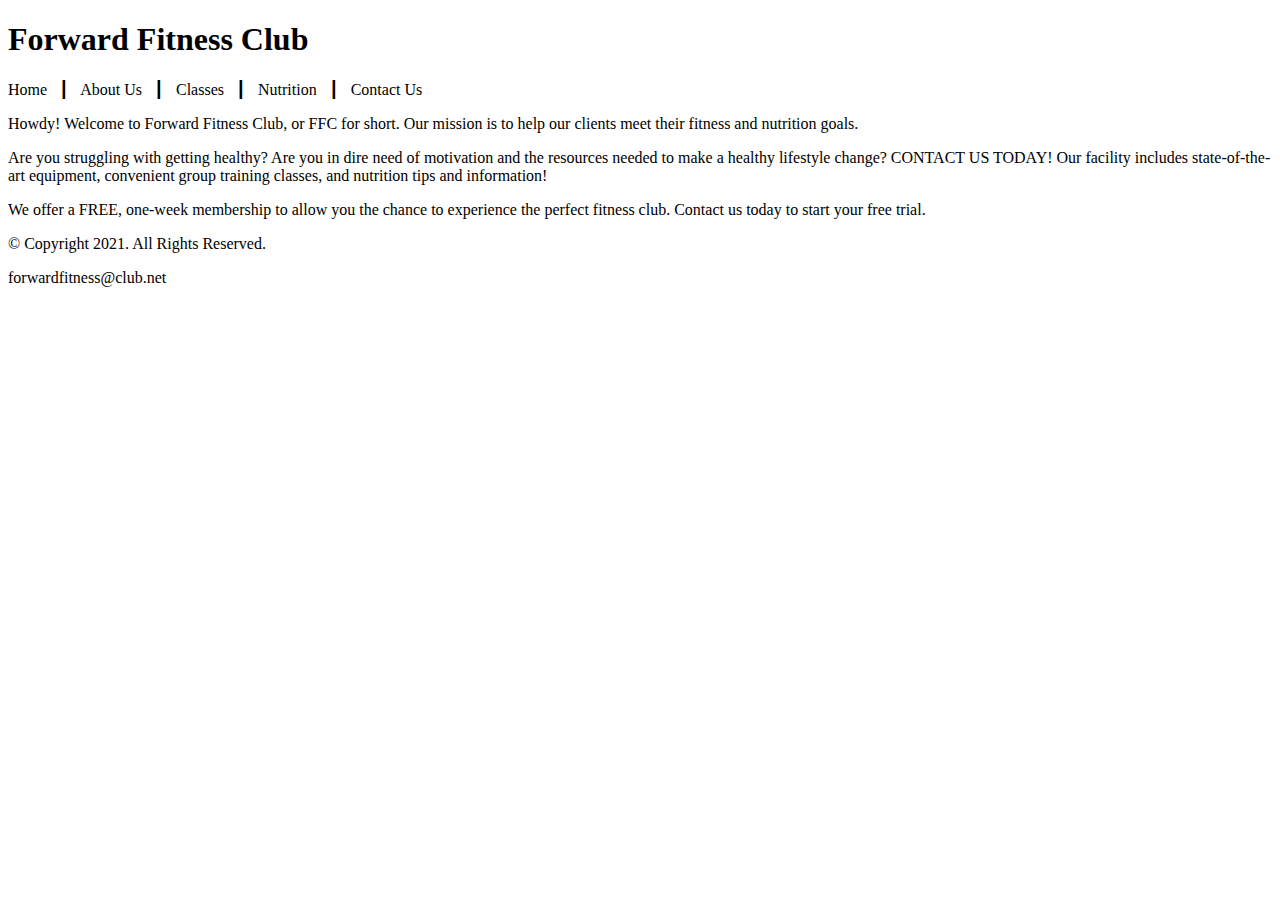
==== fitness/index.html @ 08a8c1e8 "Delete one index.html and added another" ====
<!DOCTYPE html>
<!-- This website template was created by: Montel Morton for ISM 5994-->
<html lang="en">
    <head>
        <title>Forward Fitness Club</title>
        <meta charset="utf-8">
    </head>
    <body>
        <!-- Use the header area for the website name or logo-->
        <header>
            <h1>Forward Fitness Club</h1>
        </header>

        <!-- Use the nav location to add hyperlinks to other pages within the website-->
        <nav>
            <p>
               Home &nbsp; &#9475; &nbsp;
               About Us &nbsp; &#9475; &nbsp;
               Classes &nbsp; &#9475; &nbsp;
               Nutrition &nbsp; &#9475; &nbsp;
               Contact Us 
            </p>
        </nav>

        <!-- Use the main field to add the main content of the webpage-->
        <main>
            <p>Howdy! Welcome to Forward Fitness Club, or FFC for short. Our mission is to help our clients meet their fitness and nutrition goals. </p>

            <p>Are you struggling with getting healthy? Are you in dire need of motivation and the resources needed to make a healthy lifestyle change? CONTACT US TODAY! Our facility includes state-of-the-art equipment, convenient group training classes, and nutrition tips and information! </p>

            <p>We offer a FREE, one-week membership to allow you the chance to experience the perfect fitness club. Contact us today to start your free trial. </p>
            
        </main>

        <!-- Use the footer space to add footer content-->
        <footer>
            <p>&copy; Copyright 2021. All Rights Reserved.</p>
            <p>forwardfitness@club.net</p>    
        </footer>
    </body>
</html>
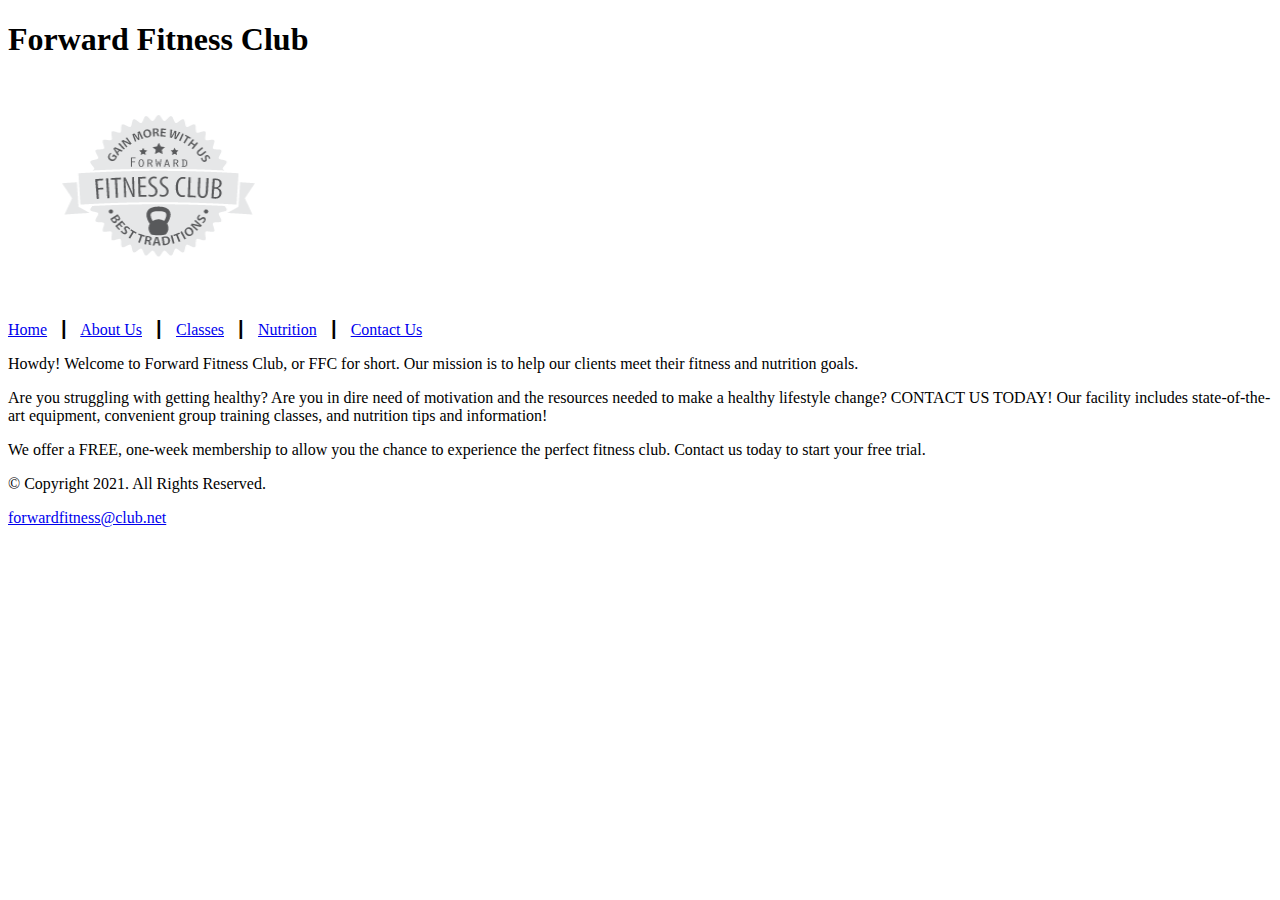
==== commit ef216176: "Getting ready for Chapter 3 homewok" ====
--- a/fitness/index.html
+++ b/fitness/index.html
@@ -6,36 +6,40 @@
         <meta charset="utf-8">
     </head>
     <body>
-        <!-- Use the header area for the website name or logo-->
-        <header>
-            <h1>Forward Fitness Club</h1>
-        </header>
+        <div id="container">
+            <!-- Use the header area for the website name or logo-->
+            <header>
+                <h1>Forward Fitness Club</h1>
+                <a href="index.html"><img src="images/forward-fitness-logo.png" alt="Forward Fitness Club logo" height="220" width="297"></a>
+            </header>
 
-        <!-- Use the nav location to add hyperlinks to other pages within the website-->
-        <nav>
-            <p>
-               Home &nbsp; &#9475; &nbsp;
-               About Us &nbsp; &#9475; &nbsp;
-               Classes &nbsp; &#9475; &nbsp;
-               Nutrition &nbsp; &#9475; &nbsp;
-               Contact Us 
-            </p>
-        </nav>
+            <!-- Use the nav location to add hyperlinks to other pages within the website-->
+            <nav>
+                <p>
+                    <a href="index.html">Home</a> &nbsp; &#9475; &nbsp;
+                    <a href="about.html">About Us</a> &nbsp; &#9475; &nbsp;
+                    <a href="classes.html">Classes</a> &nbsp; &#9475; &nbsp;
+                    <a href="nutrition.html">Nutrition</a> &nbsp; &#9475; &nbsp;
+                    <a href="contact.html">Contact Us</a>      
+                </p>
+            </nav>
 
-        <!-- Use the main field to add the main content of the webpage-->
-        <main>
-            <p>Howdy! Welcome to Forward Fitness Club, or FFC for short. Our mission is to help our clients meet their fitness and nutrition goals. </p>
+            <!-- Use the main field to add the main content of the webpage-->
+            <main>
+                <div id="intro">
+                    <p>Howdy! Welcome to Forward Fitness Club, or FFC for short. Our mission is to help our clients meet their fitness and nutrition goals. </p>
 
-            <p>Are you struggling with getting healthy? Are you in dire need of motivation and the resources needed to make a healthy lifestyle change? CONTACT US TODAY! Our facility includes state-of-the-art equipment, convenient group training classes, and nutrition tips and information! </p>
+                    <p>Are you struggling with getting healthy? Are you in dire need of motivation and the resources needed to make a healthy lifestyle change? CONTACT US TODAY! Our facility includes state-of-the-art equipment, convenient group training classes, and nutrition tips and information! </p>
 
-            <p>We offer a FREE, one-week membership to allow you the chance to experience the perfect fitness club. Contact us today to start your free trial. </p>
-            
-        </main>
+                    <p>We offer a FREE, one-week membership to allow you the chance to experience the perfect fitness club. Contact us today to start your free trial. </p>
+                </div>
+            </main>
 
-        <!-- Use the footer space to add footer content-->
-        <footer>
-            <p>&copy; Copyright 2021. All Rights Reserved.</p>
-            <p>forwardfitness@club.net</p>    
-        </footer>
+            <!-- Use the footer space to add footer content-->
+            <footer>
+                <p>&copy; Copyright 2021. All Rights Reserved.</p>
+                <p><a href="mailto:forwardfitness@club.net">forwardfitness@club.net</a></p>    
+            </footer>
+        </div>
     </body>
 </html>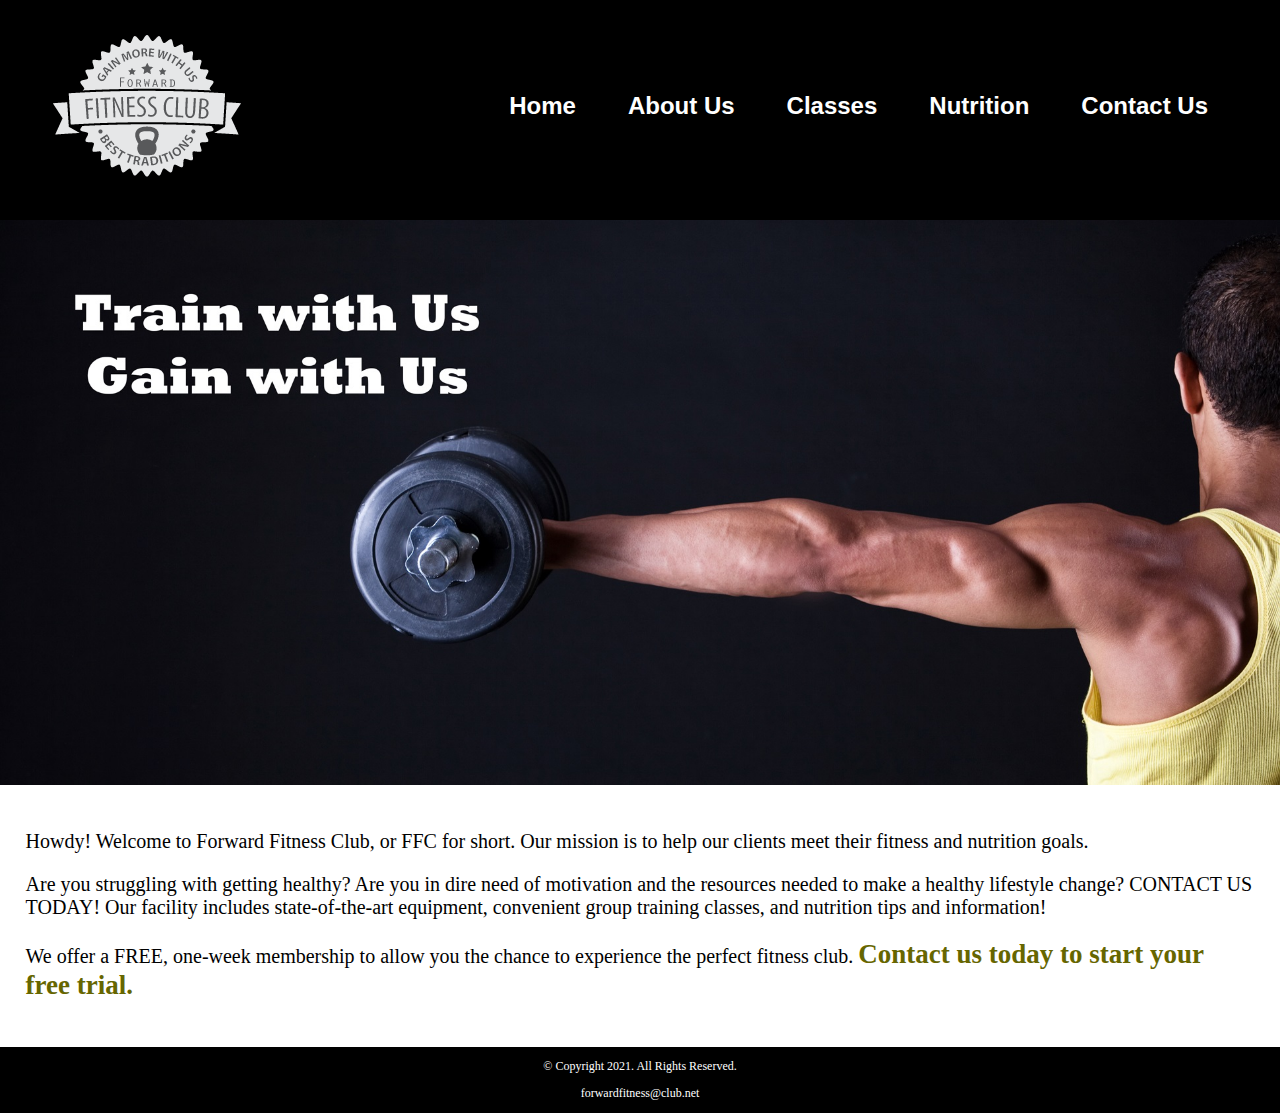
==== commit eb2c4d81: "Chapter 4" ====
--- a/fitness/index.html
+++ b/fitness/index.html
@@ -4,25 +4,30 @@
     <head>
         <title>Forward Fitness Club</title>
         <meta charset="utf-8">
+        <link rel="stylesheet" href="css/styles.css">    
     </head>
     <body>
         <div id="container">
             <!-- Use the header area for the website name or logo-->
             <header>
-                <h1>Forward Fitness Club</h1>
-                <a href="index.html"><img src="images/forward-fitness-logo.png" alt="Forward Fitness Club logo" height="220" width="297"></a>
+                <a href="index.html"><img src="images/forward-fitness-logo.png" alt="Forward Fitness Club logo"></a>
             </header>
 
             <!-- Use the nav location to add hyperlinks to other pages within the website-->
             <nav>
-                <p>
-                    <a href="index.html">Home</a> &nbsp; &#9475; &nbsp;
-                    <a href="about.html">About Us</a> &nbsp; &#9475; &nbsp;
-                    <a href="classes.html">Classes</a> &nbsp; &#9475; &nbsp;
-                    <a href="nutrition.html">Nutrition</a> &nbsp; &#9475; &nbsp;
-                    <a href="contact.html">Contact Us</a>      
-                </p>
+                <ul>
+                    <li><a href="index.html">Home</a></li> 
+                    <li><a href="about.html">About Us</a></li> 
+                    <li><a href="classes.html">Classes</a></li> 
+                    <li><a href="nutrition.html">Nutrition</a></li> 
+                    <li><a href="contact.html">Contact Us</a></li>      
+                </ul>
             </nav>
+
+            <!-- Hero Image-->
+            <div id="hero">
+                <img src="images/hero-image.jpg" alt="left arm extended holding a weight">
+            </div>
 
             <!-- Use the main field to add the main content of the webpage-->
             <main>
@@ -31,7 +36,7 @@
 
                     <p>Are you struggling with getting healthy? Are you in dire need of motivation and the resources needed to make a healthy lifestyle change? CONTACT US TODAY! Our facility includes state-of-the-art equipment, convenient group training classes, and nutrition tips and information! </p>
 
-                    <p>We offer a FREE, one-week membership to allow you the chance to experience the perfect fitness club. Contact us today to start your free trial. </p>
+                    <p>We offer a FREE, one-week membership to allow you the chance to experience the perfect fitness club. <span class="action">Contact us today to start your free trial.</span></p>
                 </div>
             </main>
 
--- a/fitness/css/styles.css
+++ b/fitness/css/styles.css
@@ -0,0 +1,124 @@
+/*
+Author: Montel Morton
+Date: 2/9/2021
+File name: styles.css
+*/
+
+/* CSS Reset */
+body, header, nav, main, footer, h1, div, img {
+    margin: 0;
+    padding: 0;
+    border: 0;
+}
+
+/* Style rules for body and images */
+body {
+    background-color:#000;
+}
+
+img {
+    max-width: 100%;
+    display: block;
+}
+
+/* Style rule for header */
+header {
+    width: 25%;
+    float: left;
+}
+
+/* Style rule for navigation */
+nav {
+    width: 70%;
+    float: right;
+    margin: 5em 3em 0 0;
+}
+
+nav ul {
+    list-style: none;
+    margin: 0;
+    text-align: right;
+}
+
+nav li {
+    display: inline-block;
+    font-size: 1.5em;
+    font-family: Verdana, Arial, sans-serif;
+    font-weight: bold;
+}
+
+nav li a {
+    display: block;
+    color: #fff;
+    text-align: center;
+    padding: 0.5em 1em;
+    text-decoration: none;
+}
+
+/* Style rules for main */
+main {
+    clear: left;
+    background-color: #fff;
+    padding: 2%;
+    font-size: 1.25em;
+}
+
+.action {
+    font-size: 1.35em;
+    color: #666600;
+    font-weight: bold;
+}
+
+#weights, #cardio, #training { 
+    width: 29%;
+    float: left;
+    margin: 0 2%;
+}
+
+#exercises {
+clear: left;
+border-top: 1px solid #000;
+border-bottom: 1px solid #000;
+background-color: #f2f2f2;
+padding: 1% 2%;
+}
+
+#exercises dt {
+    font-weight: bold;
+}
+
+#exercises dd {
+    padding: 0.5% 1% 2% 0;
+}
+
+.external-link {
+    color:#666600;
+    font-weight: bold;
+    text-decoration: none;
+}
+
+#contact {
+text-align: center;
+}
+
+#contact a {
+    color: #666600;
+    text-decoration: none;
+}
+
+.map {
+    border: 8px solid #000;
+}
+
+/* Style rules for footer content */
+footer p{
+    font-size: 0.75em;
+    text-align: center;
+    color: #fff;
+    padding: 0 1em;
+}
+
+footer p a{
+    color: #fff;
+    text-decoration: none;
+}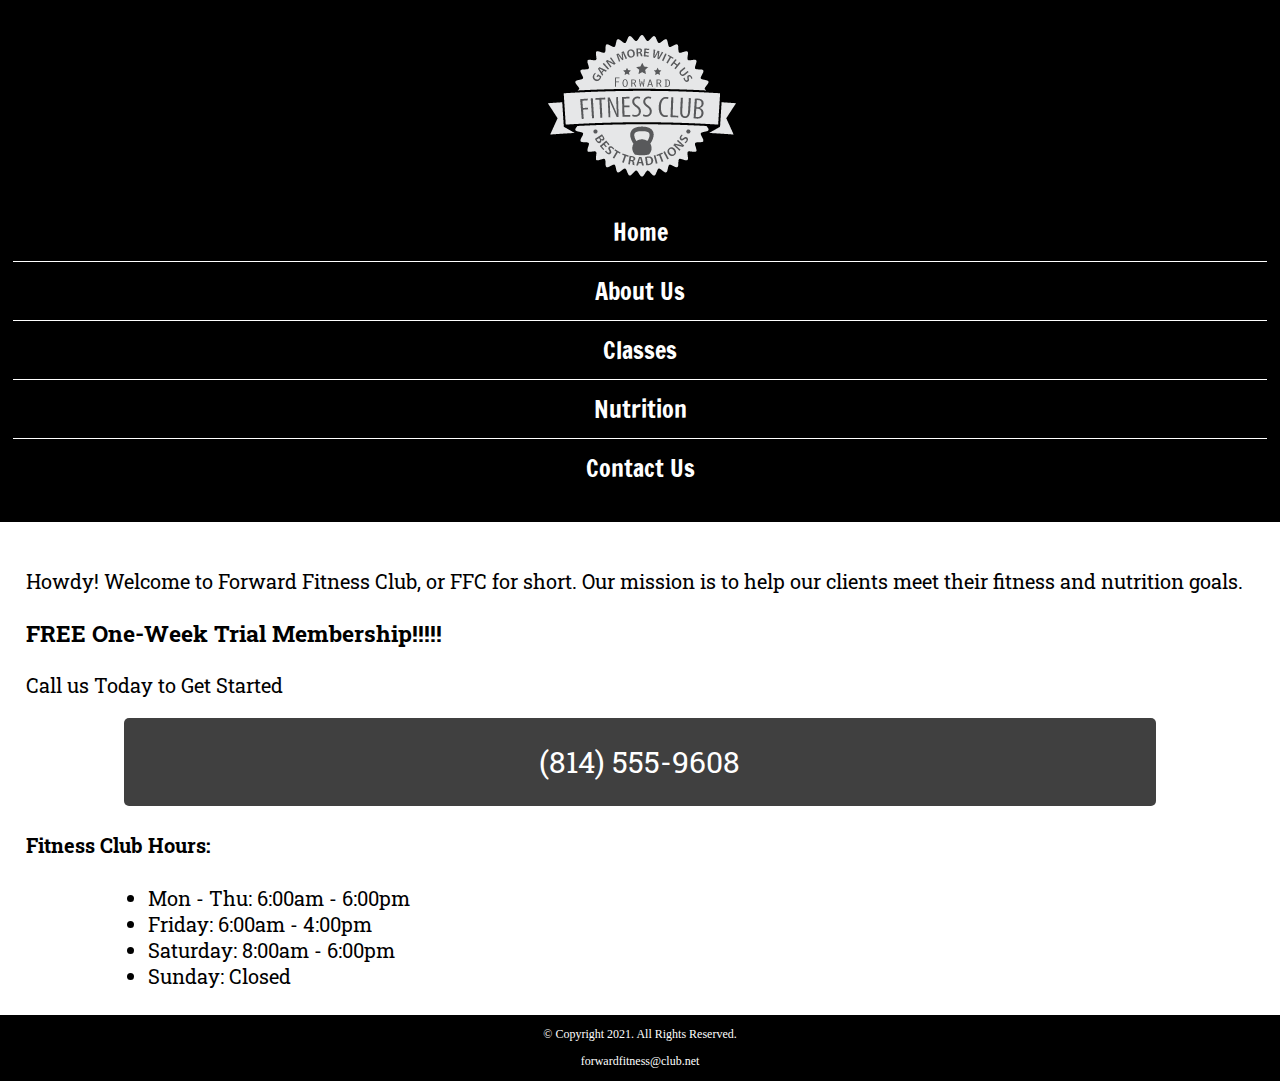
==== commit 9b64dad7: "Chapter 5 edits" ====
--- a/fitness/index.html
+++ b/fitness/index.html
@@ -4,7 +4,9 @@
     <head>
         <title>Forward Fitness Club</title>
         <meta charset="utf-8">
-        <link rel="stylesheet" href="css/styles.css">    
+        <link rel="stylesheet" href="css/styles.css">   
+        <meta name="viewport" content="width=device-width, initial-scale=1.0">
+        <link href="https://fonts.googleapis.com/css2?family=Francois+One&family=Roboto+Slab&display=swap" rel="stylesheet">
     </head>
     <body>
         <div id="container">
@@ -25,13 +27,31 @@
             </nav>
 
             <!-- Hero Image-->
-            <div id="hero">
+            <div id="hero" class="tablet-desktop">
                 <img src="images/hero-image.jpg" alt="left arm extended holding a weight">
             </div>
 
             <!-- Use the main field to add the main content of the webpage-->
             <main>
-                <div id="intro">
+
+                <div class="mobile">
+                    <p>Howdy! Welcome to Forward Fitness Club, or FFC for short. Our mission is to help our clients meet their fitness and nutrition goals. </p>
+                    
+                    <h3>FREE One-Week Trial Membership!!!!!</h3>
+                    <p>Call us Today to Get Started</p>
+                    <p class="tel-link"><a href="tel:8145559608">(814) 555-9608</a></p>
+
+                    <h4>Fitness Club Hours:</h4>
+                    <ul class="hours">
+                        <li>Mon - Thu: 6:00am - 6:00pm</li>
+                        <li>Friday: 6:00am - 4:00pm</li>
+                        <li>Saturday: 8:00am - 6:00pm</li>
+                        <li>Sunday: Closed</li>
+                    </ul>
+
+
+                </div>
+                <div class="tablet-desktop">
                     <p>Howdy! Welcome to Forward Fitness Club, or FFC for short. Our mission is to help our clients meet their fitness and nutrition goals. </p>
 
                     <p>Are you struggling with getting healthy? Are you in dire need of motivation and the resources needed to make a healthy lifestyle change? CONTACT US TODAY! Our facility includes state-of-the-art equipment, convenient group training classes, and nutrition tips and information! </p>
--- a/fitness/css/styles.css
+++ b/fitness/css/styles.css
@@ -5,7 +5,7 @@
 */
 
 /* CSS Reset */
-body, header, nav, main, footer, h1, div, img {
+body, header, nav, main, footer, h1, div, img, ul {
     margin: 0;
     padding: 0;
     border: 0;
@@ -21,47 +21,86 @@
     display: block;
 }
 
+/* Style rules for mobile viewport */
+
 /* Style rule for header */
 header {
-    width: 25%;
-    float: left;
+    position: -webkit-sticky;
+    position: sticky;
+    top: 0;
+    background-color: #000;
+    height: 190px;
+}
+
+header img {
+    margin: 0 auto;
 }
 
 /* Style rule for navigation */
 nav {
-    width: 70%;
-    float: right;
-    margin: 5em 3em 0 0;
+   padding: 1%;
+   margin-bottom: 1%;
 }
 
 nav ul {
-    list-style: none;
-    margin: 0;
-    text-align: right;
+    list-style-type: none;
+    text-align: center;
 }
 
 nav li {
-    display: inline-block;
     font-size: 1.5em;
-    font-family: Verdana, Arial, sans-serif;
-    font-weight: bold;
+    font-family: 'Francois One', sans-serif;
+    border-top: 1px solid #fff;
+}
+
+nav li:first-child{
+    border-top: none;
 }
 
 nav li a {
     display: block;
     color: #fff;
-    text-align: center;
     padding: 0.5em 1em;
     text-decoration: none;
 }
 
+/* Show mobile class, hide tablet-desktop class */
+.mobile {
+    display: block;
+}
+
+.tablet-desktop {
+    display: none;
+}
+
 /* Style rules for main */
 main {
-    clear: left;
     background-color: #fff;
     padding: 2%;
     font-size: 1.25em;
+    font-family: 'Roboto Slab', serif;
 }
+
+.tel-link{
+    background-color: #404040;
+    padding: 2%;
+    margin: 0 auto;
+    width: 80%;
+    text-align: center;
+    border-radius: 5px;
+}
+
+.tel-link a {
+    color: #fff;
+    text-decoration: none;
+    font-size: 1.5em;
+    display: block;
+}
+
+.hours {
+    margin-left: 10%;
+}
+
 
 .action {
     font-size: 1.35em;
@@ -70,26 +109,14 @@
 }
 
 #weights, #cardio, #training { 
-    width: 29%;
-    float: left;
     margin: 0 2%;
 }
 
-#exercises {
-clear: left;
-border-top: 1px solid #000;
-border-bottom: 1px solid #000;
-background-color: #f2f2f2;
-padding: 1% 2%;
+.round {
+    border-radius: 8px;
 }
 
-#exercises dt {
-    font-weight: bold;
-}
 
-#exercises dd {
-    padding: 0.5% 1% 2% 0;
-}
 
 .external-link {
     color:#666600;
@@ -101,13 +128,15 @@
 text-align: center;
 }
 
-#contact a {
+#contact .contact-email-link {
     color: #666600;
     text-decoration: none;
 }
 
 .map {
-    border: 8px solid #000;
+    border: 2px solid #000;
+    width: 95%;
+    height: 50;
 }
 
 /* Style rules for footer content */
@@ -121,4 +150,20 @@
 footer p a{
     color: #fff;
     text-decoration: none;
-}+}
+
+/* #exercises {
+    clear: left;
+    border-top: 1px solid #000;
+    border-bottom: 1px solid #000;
+    background-color: #f2f2f2;
+    padding: 1% 2%;
+    }
+    
+    #exercises dt {
+        font-weight: bold;
+    }
+    
+    #exercises dd {
+        padding: 0.5% 1% 2% 0;
+    } */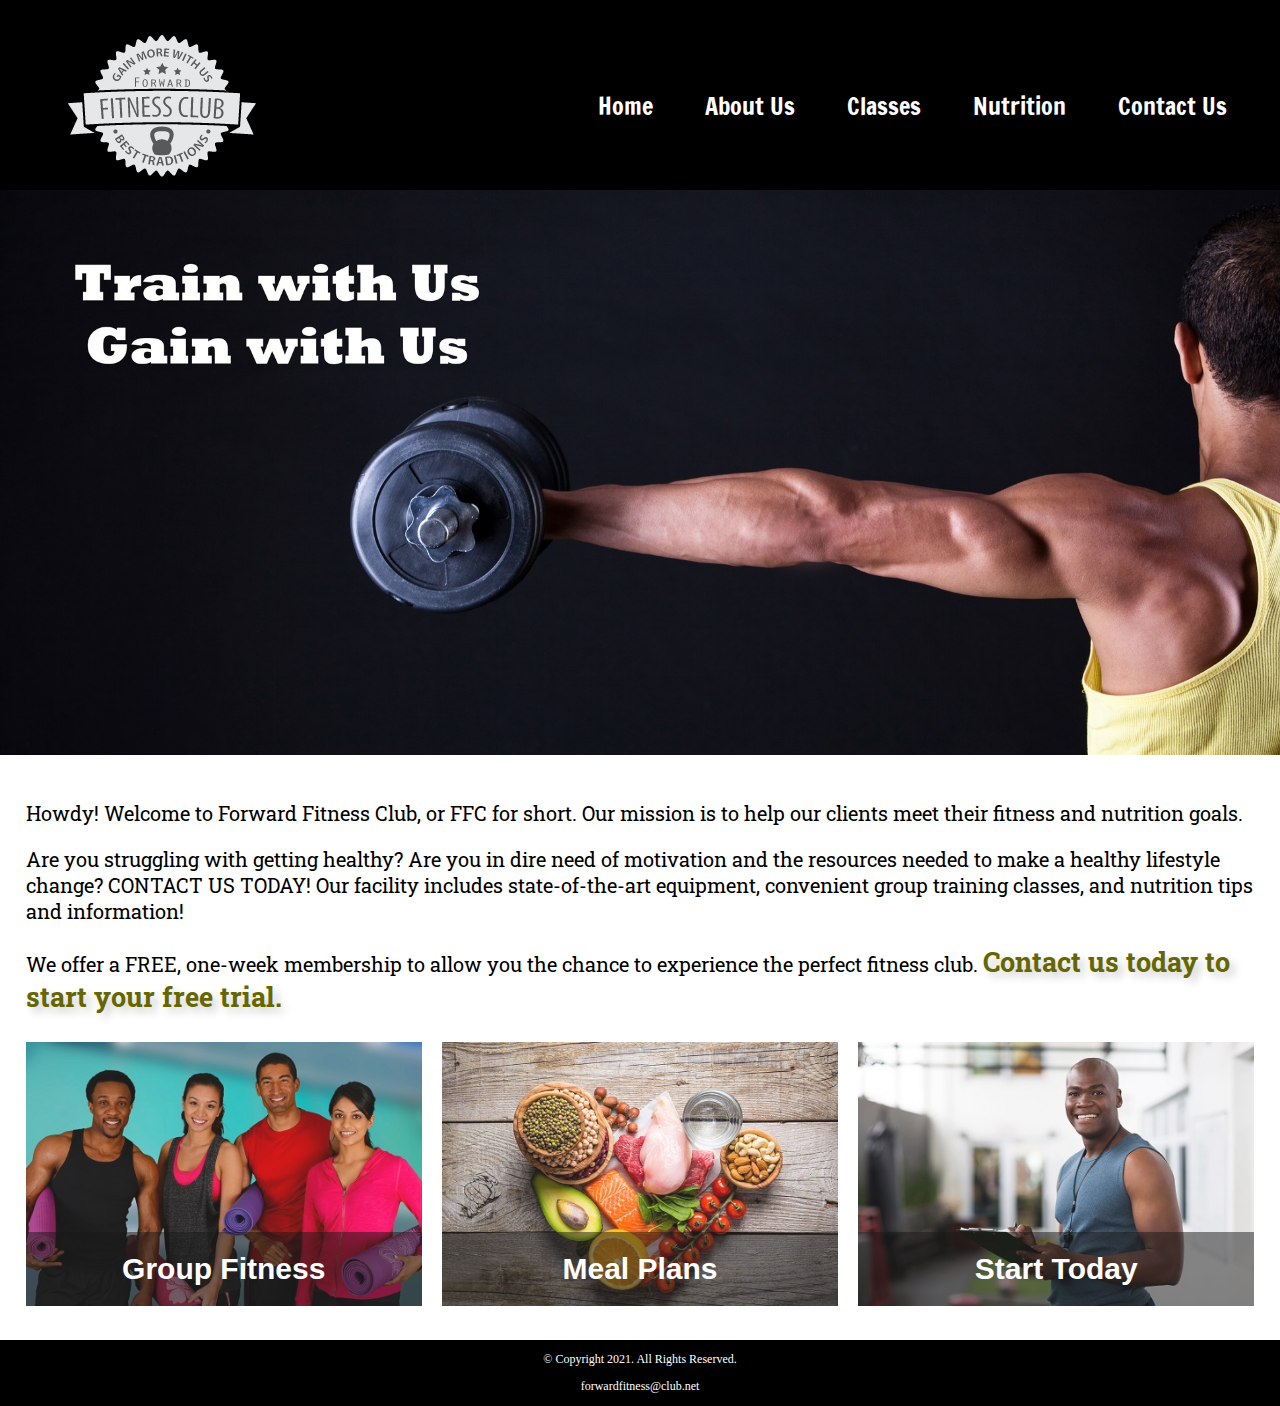
==== commit eec786b1: "Chapter 7" ====
--- a/fitness/index.html
+++ b/fitness/index.html
@@ -7,6 +7,10 @@
         <link rel="stylesheet" href="css/styles.css">   
         <meta name="viewport" content="width=device-width, initial-scale=1.0">
         <link href="https://fonts.googleapis.com/css2?family=Francois+One&family=Roboto+Slab&display=swap" rel="stylesheet">
+        <link rel="shortcut icon" href="images/favicon.ico">
+        <link rel="icon" type="image/png" sizes="32x32" href="images/favicon-32.png">
+        <link rel="apple touch icon" sizes="180x180" href="images/apple-touch-icon.png">
+        <link rel="icon" sizes="192x192" href="images/android-chrome-192.png">
     </head>
     <body>
         <div id="container">
@@ -58,6 +62,24 @@
 
                     <p>We offer a FREE, one-week membership to allow you the chance to experience the perfect fitness club. <span class="action">Contact us today to start your free trial.</span></p>
                 </div>
+
+                <div class="grid">
+                    <figure class="frame">
+                        <a href="classes.html"><img src="images/fitness-group.jpg" alt="group of fitness people"></a>
+                        <figcaption class="pic-text">Group Fitness</figcaption>
+                    </figure>
+
+                    <figure class="frame">
+                        <a href="nutrition.html"><img src="images/food-heart.jpg" alt="healthy food in the shape of a heart"></a>
+                        <figcaption class="pic-text">Meal Plans</figcaption>
+                    </figure>
+
+                    <figure class="frame">
+                        <a href="contact.html"><img src="images/personal-trainer.jpg" alt="personal trainer with a clipboard"></a>
+                        <figcaption class="pic-text">Start Today</figcaption>
+                    </figure>
+
+                </div>
             </main>
 
             <!-- Use the footer space to add footer content-->
--- a/fitness/css/styles.css
+++ b/fitness/css/styles.css
@@ -5,7 +5,7 @@
 */
 
 /* CSS Reset */
-body, header, nav, main, footer, h1, div, img, ul {
+body, header, nav, main, footer, h1, div, img, ul, figure, figcaption, section, article, aside {
     margin: 0;
     padding: 0;
     border: 0;
@@ -21,12 +21,15 @@
     display: block;
 }
 
+/* Style rule for box sizing applies to all elements */
+* {
+    box-sizing: border-box;
+}
+
 /* Style rules for mobile viewport */
 
 /* Style rule for header */
 header {
-    position: -webkit-sticky;
-    position: sticky;
     top: 0;
     background-color: #000;
     height: 190px;
@@ -81,6 +84,30 @@
     font-family: 'Roboto Slab', serif;
 }
 
+.mobile h3 {
+    text-shadow: 5px 5px 8px #ccc;
+}
+
+article {
+    padding: 2%;
+}
+
+article h3 {
+    text-align: center;
+}
+
+article img {
+    margin: 0 auto;
+}
+
+article ul {
+    margin-left: 10%;
+}
+
+article:nth-of-type(2) {
+    background-color: rgba(204, 204, 204, 0.3)
+}
+
 .tel-link{
     background-color: #404040;
     padding: 2%;
@@ -101,11 +128,30 @@
     margin-left: 10%;
 }
 
-
 .action {
     font-size: 1.35em;
     color: #666600;
     font-weight: bold;
+    text-shadow: 5px 5px 8px #ccc;
+}
+
+.frame {
+    position: relative;
+    max-width: 450px;
+    margin: 2% auto;
+}
+
+.pic-text {
+    position: absolute;
+    bottom: 0;
+    background: rgba(0, 0, 0, 0.5);
+    color: #fff;
+    width: 100%;
+    padding: 20px;
+    text-align: center;
+    font-family: Verdana, Arial, sans-serif;
+    font-size: 1.5em;
+    font-weight: bold;
 }
 
 #weights, #cardio, #training { 
@@ -115,8 +161,6 @@
 .round {
     border-radius: 8px;
 }
-
-
 
 .external-link {
     color:#666600;
@@ -136,7 +180,7 @@
 .map {
     border: 2px solid #000;
     width: 95%;
-    height: 50;
+    height: 50%;
 }
 
 /* Style rules for footer content */
@@ -152,12 +196,75 @@
     text-decoration: none;
 }
 
-/* #exercises {
-    clear: left;
-    border-top: 1px solid #000;
-    border-bottom: 1px solid #000;
-    background-color: #f2f2f2;
-    padding: 1% 2%;
+/* Media Query for Tablet Viewport*/
+@media screen and (min-width: 630px), print {
+    /* Tablet Viewport: Show tablet-desktop class, hide mobile class */
+    .tablet-desktop {
+        display: block;
+    }       
+
+    .mobile {
+        display: none;
+    }
+
+    /* Tablet Viewport: Style rule for header */
+    header {
+        padding-bottom: 2%;
+    }
+
+    /* Tablet Viewport: Style rules for nav area */
+    nav li {
+        border-top: none;
+        display: inline-block;
+        border-right: 1px solid #fff;
+    }
+
+    nav li:last-child {
+        border-right: none;
+    }
+
+    nav li a {
+        padding: 0.1em 0.75em;
+    }
+
+    /* Tablet Viewport: Style rules for main content area */
+    main ul {
+        margin: 0 0 4% 10%;
+    }
+    
+    .grid {
+        display: grid;
+        grid-template-columns: auto auto auto;
+        grid-gap: 20px;
+    }
+
+    .pic-text {
+        font-size: 1em;
+        padding: 10px;
+    }
+
+    aside {
+        text-align: center;
+        font-size: 1.25em;
+        font-style: italic;
+        font-weight: bold;
+        padding: 2%;
+        background-color: rgba(204, 204, 204, 0.5);
+        box-shadow: 5px 5px 8px #000;
+        text-shadow: 5px 5px 5px #b3b3b3;
+        border-radius: 0 15px;
+    }
+
+    .grid-item4 {
+        grid-column: 1 / span 3;
+    }
+
+    #exercises {
+        border-top: 1px solid #000;
+        border-bottom: 1px solid #000;
+        background-color: #f2f2f2;
+        background: linear-gradient(to right, #ccc, #fff);
+        padding: 1% 2%;
     }
     
     #exercises dt {
@@ -166,4 +273,103 @@
     
     #exercises dd {
         padding: 0.5% 1% 2% 0;
-    } */+    }
+
+    .tel-num {
+        font-size: 1.25em;
+    }
+
+    .map {
+        width: 600px;
+        height: 450px;
+    }
+
+}
+
+/* Media Query for Desktop Viewport */
+@media screen and (min-width: 1015px), print {
+    /* Desktop Viewport: Style rule for header */
+    header {
+        width: 25%;
+        float: left;
+        padding-bottom: 0;
+    }
+
+    /* Desktop Viewport: Style rules for nav area */
+    nav {
+        float: right;
+        width: 70%;
+        margin: 4em 1em 0 0;
+    }
+    
+    nav ul {
+        text-align: right;
+    }
+
+    nav li {
+        border: none;
+    }
+
+    nav li a {
+        padding: 0.5em 1em;
+    }
+
+    nav li a:hover {
+        color: #000;
+        background-color: #fff;
+    }
+    /* Desktop Viewport: Style rules for main content */
+    main {
+        clear: left;
+    }
+
+    main h1 {
+        font-size: 1.8em;
+    }
+
+    article h3 {
+        font-size: 1.75em;
+    }
+
+    .pic-text {
+        font-size: 1.5em;
+        padding: 20px;
+    }
+
+    .frame {
+        opacity: 0.9;
+    }
+
+    .frame:hover {
+        opacity: 1;
+        box-shadow: 8px 8px 10px #808080;
+    }
+
+    #weights, #cardio, #training {
+        width: 29%;
+        float: left;
+        margin: 0 2%;
+    }
+
+    #exercises {
+        clear: left;
+    }
+}
+
+/* Media Query for Large Desktop Viewports */
+@media screen and (min-width: 1921px) {
+
+    #container {
+        width: 1920px;
+        margin: 0 auto;
+    }
+}
+
+/* Media Query for Print */
+@media print {
+body {
+    background-color: #fff;
+    color: #000;
+}
+
+}